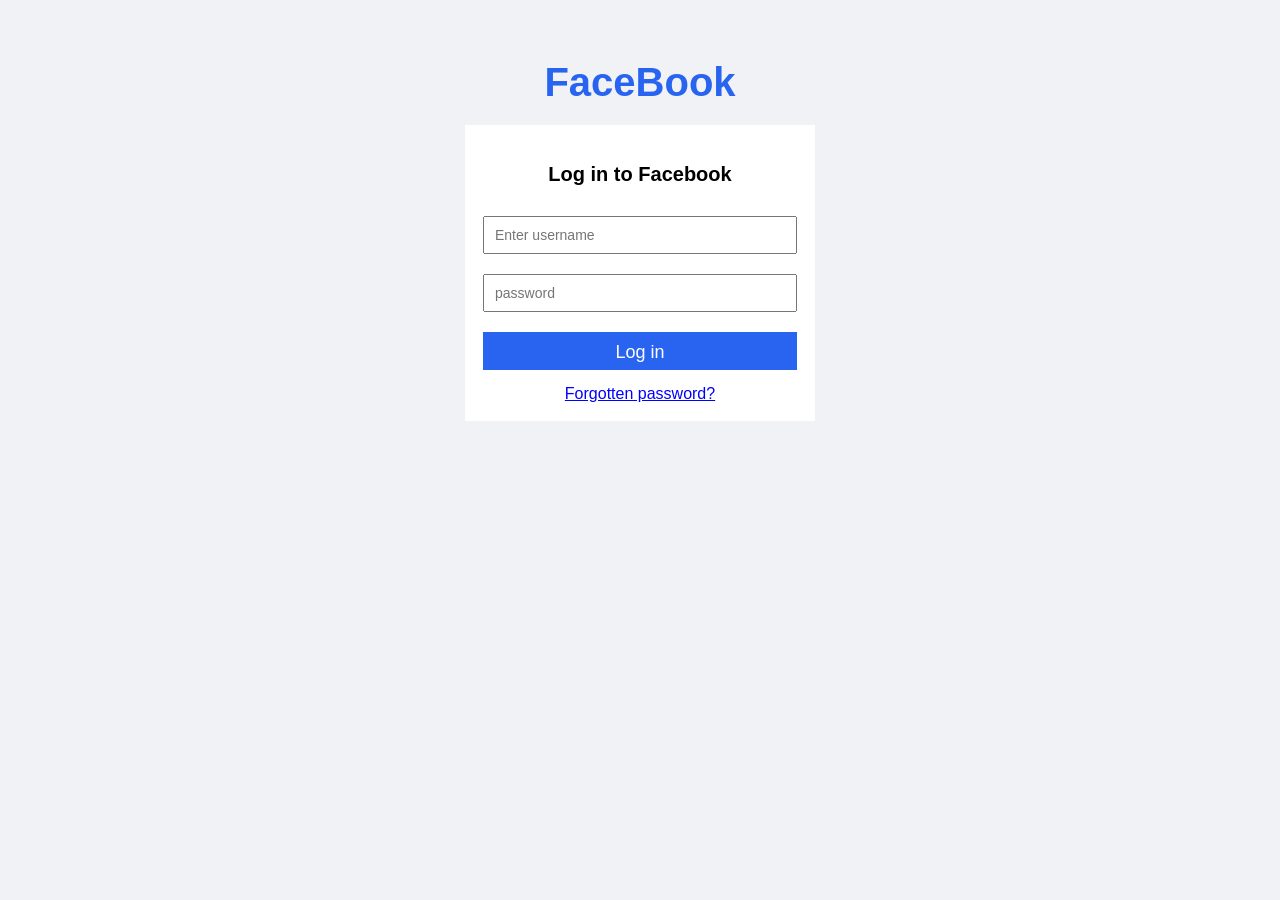
==== FaceBook/index.html @ 1397a075 "facebook login" ====
<!DOCTYPE html>
<html lang="en">
<head>
    <meta charset="UTF-8">
    <meta name="viewport" content="width=device-width, initial-scale=1.0">
    <title>FaceBook</title>
    <link rel="stylesheet" href="style.css">
</head>
<body>
    
    <h2>FaceBook</h2>

    <form>

        <h3>Log in to Facebook</h3>

        <input type="text" placeholder="Enter username" required>
        <input type="password" placeholder="password" required>
        <input type="submit" value="Log in" class = "login">

        <a href="#" class="forgot">Forgotten password?</a>

    </form>

</body>
</html>
---- FaceBook/style.css ----
body {
    background-color: #f0f2f5;
    font-family: Arial, sans-serif;
    text-align: center;
}

h2 {
    color: #2864f0;
    font-size: 40px;
    margin-top: 60px;
    margin-bottom: 20px;
}

form {
    border: 2px solid white;
    margin: 20px auto;
    padding: 1em;
    background-color: white;
    width: 350px;
    box-sizing: border-box;
    text-align: center;
}

h3 {
    font-size: 20px;
    margin-bottom: 30px;
}

input {
    width: 100%;
    height: 38px;
    margin-bottom: 20px;
    padding: 10px;
    box-sizing: border-box;
    font-size: 14px;
}

.login {
    background-color: #2864f0;
    color: white;
    border: none;
    font-size: 18px;
    cursor: pointer;
}

.forgot {
    display: block;
    color: blue;
    font-size: 16px;
    margin-top: -5px;
}
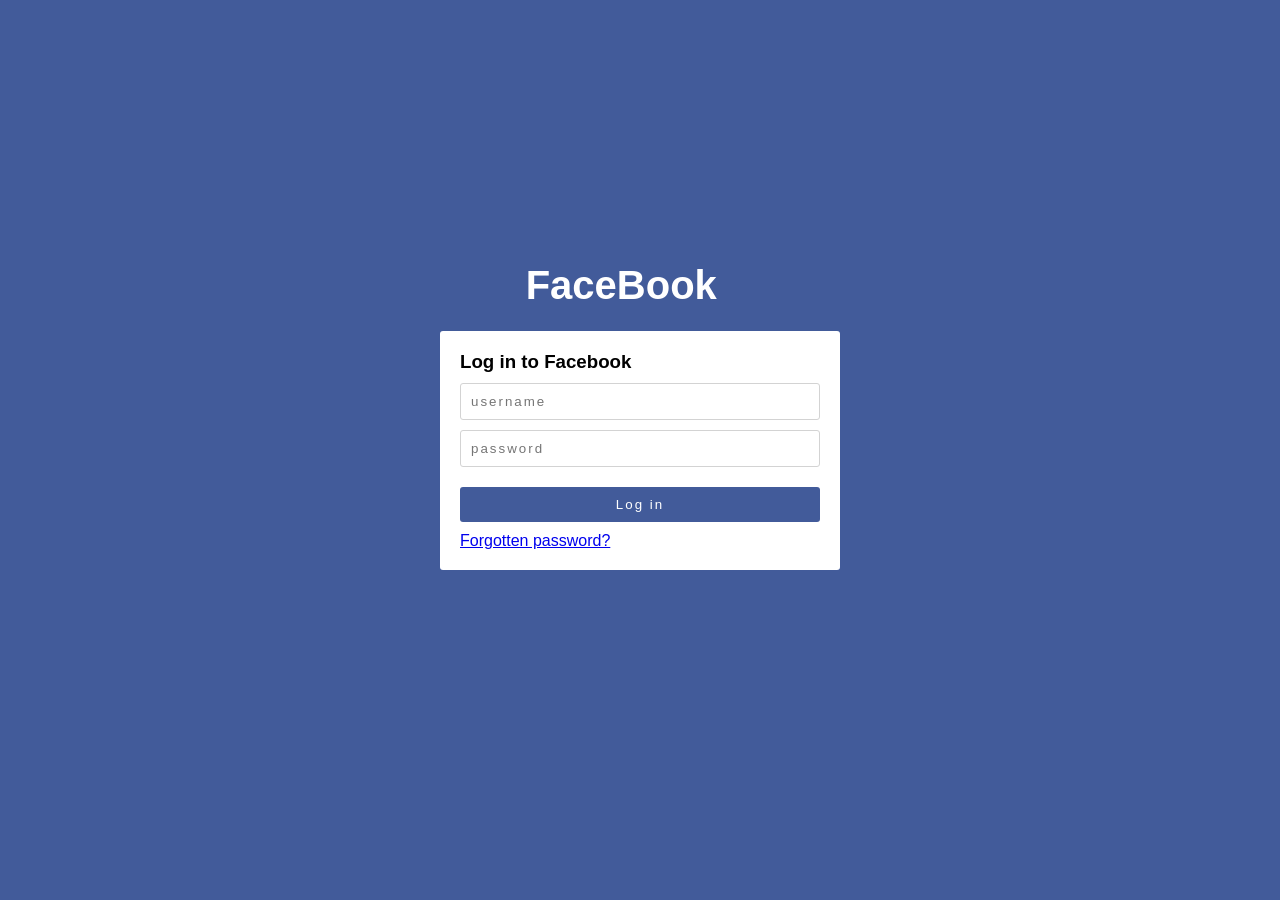
==== commit 39d8e0e2: "first commit" ====
--- a/FaceBook/index.html
+++ b/FaceBook/index.html
@@ -10,17 +10,20 @@
     
     <h2>FaceBook</h2>
 
-    <form>
+    <form onsubmit = "validateForm(event)">
 
         <h3>Log in to Facebook</h3>
 
-        <input type="text" placeholder="Enter username" required>
-        <input type="password" placeholder="password" required>
+        <input type="text" placeholder="username" name="username">
+        <input type="password" placeholder="password" name="password">
+        <p id="message"></p>
         <input type="submit" value="Log in" class = "login">
 
         <a href="#" class="forgot">Forgotten password?</a>
 
     </form>
 
+    <script src="script.js"></script>
+
 </body>
 </html>
--- a/FaceBook/style.css
+++ b/FaceBook/style.css
@@ -1,51 +1,65 @@
+
+* {
+    margin: 0;
+    padding: 0;
+    box-sizing: border-box;
+
+    font-family: sans-serif;
+}
+
+:root {
+    --primary-color: #425B9A;
+}
+
 body {
-    background-color: #f0f2f5;
-    font-family: Arial, sans-serif;
-    text-align: center;
+    display: flex;
+    align-items: center;
+    justify-content: center;
+
+    height: 100vh;
+
+    background-color: var(--primary-color);
 }
 
 h2 {
-    color: #2864f0;
+    color: white;
     font-size: 40px;
-    margin-top: 60px;
-    margin-bottom: 20px;
+    align-items: center;
+    justify-content: center;
+    position: absolute;
+    right: 44%;
+    margin-top: 20px;
+    margin-bottom: 350px;
 }
 
 form {
-    border: 2px solid white;
-    margin: 20px auto;
-    padding: 1em;
+    display: grid;
+    gap: 10px;
+    width: 400px;
+    padding: 20px;
+
     background-color: white;
-    width: 350px;
-    box-sizing: border-box;
-    text-align: center;
+    border-radius: 3px;
 }
 
-h3 {
-    font-size: 20px;
-    margin-bottom: 30px;
+form h1 {
+    color: var(--primary-color);
 }
 
-input {
-    width: 100%;
-    height: 38px;
-    margin-bottom: 20px;
+form input {
     padding: 10px;
-    box-sizing: border-box;
-    font-size: 14px;
+    border: 1px solid lightgray;
+    border-radius: inherit;
+    letter-spacing: 2px;
 }
 
-.login {
-    background-color: #2864f0;
+form input[type="submit"] {
+    background-color: var(--primary-color);
     color: white;
+    cursor: pointer;
     border: none;
-    font-size: 18px;
-    cursor: pointer;
 }
 
-.forgot {
-    display: block;
-    color: blue;
-    font-size: 16px;
-    margin-top: -5px;
+#message {
+    color: red;
 }
